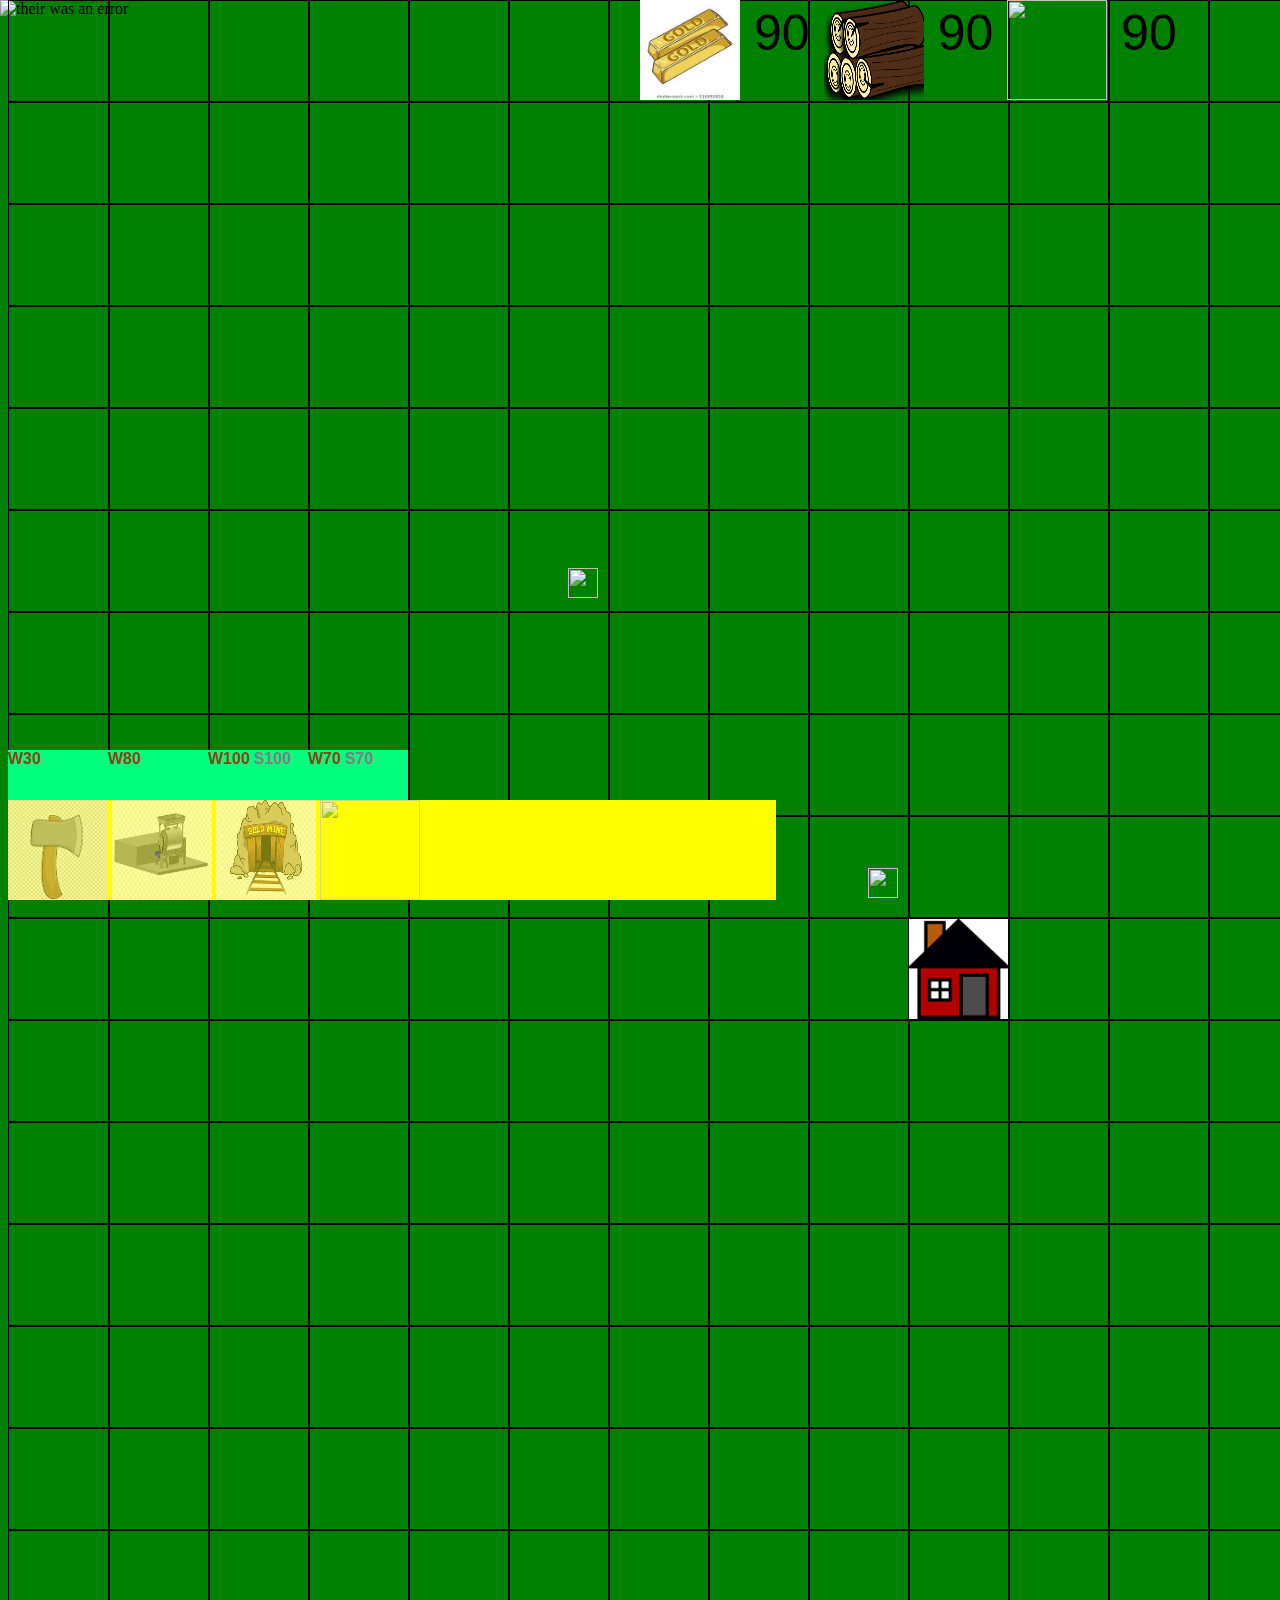
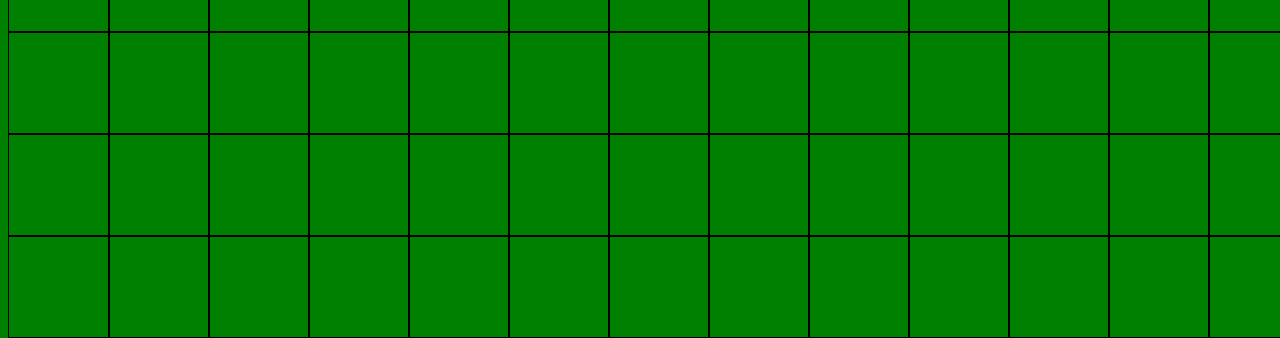
==== index.html @ e067030f "Add initial files" ====
<!DOCTYPE html>
<html lang="en">
<head>
    <meta charset="UTF-8">
    <meta name="viewport" content="width=device-width, initial-scale=1.0">
    <title>builder-defender</title>
    <link rel="stylesheet" href="styles.css">
</head>
<body>

    <div class="collumn-1 collumn">
        <div class="grid-piece grid-1"></div>
        <div class="grid-piece grid-2"></div>
        <div class="grid-piece grid-3"></div>
        <div class="grid-piece grid-4"></div>
        <div class="grid-piece grid-5"></div>
        <div class="grid-piece grid-6"></div>
        <div class="grid-piece grid-7"></div>
        <div class="grid-piece grid-8"></div>
        <div class="grid-piece grid-9"></div>
        <div class="grid-piece grid-10"></div>
        <div class="grid-piece grid-11"></div>
        <div class="grid-piece grid-12"></div>
        <div class="grid-piece grid-13"></div>
        <div class="grid-piece grid-14"></div>
        <div class="grid-piece grid-15"></div>
        <div class="grid-piece grid-16"></div>
        <div class="grid-piece grid-17"></div>
        <div class="grid-piece grid-18"></div>
        <div class="grid-piece grid-19"></div>
</div>
<div class="collumn-2 collumn">
    <div class="grid-piece grid-1"></div>
    <div class="grid-piece grid-2"></div>
    <div class="grid-piece grid-3"></div>
    <div class="grid-piece grid-4"></div>
    <div class="grid-piece grid-5"></div>
    <div class="grid-piece grid-6"></div>
    <div class="grid-piece grid-7"></div>
    <div class="grid-piece grid-8"></div>
    <div class="grid-piece grid-9"></div>
    <div class="grid-piece grid-10"></div>
    <div class="grid-piece grid-11"></div>
    <div class="grid-piece grid-12"></div>
    <div class="grid-piece grid-13"></div>
    <div class="grid-piece grid-14"></div>
    <div class="grid-piece grid-15"></div>
    <div class="grid-piece grid-16"></div>
    <div class="grid-piece grid-17"></div>
    <div class="grid-piece grid-18"></div>
    <div class="grid-piece grid-19"></div>
    </div>
    <div class="collumn-3 collumn">
        <div class="grid-piece grid-1"></div>
        <div class="grid-piece grid-2"></div>
        <div class="grid-piece grid-3"></div>
        <div class="grid-piece grid-4"></div>
        <div class="grid-piece grid-5"></div>
        <div class="grid-piece grid-6"></div>
        <div class="grid-piece grid-7"></div>
        <div class="grid-piece grid-8"></div>
        <div class="grid-piece grid-9"></div>
        <div class="grid-piece grid-10"></div>
        <div class="grid-piece grid-11"></div>
        <div class="grid-piece grid-12"></div>
        <div class="grid-piece grid-13"></div>
        <div class="grid-piece grid-14"></div>
        <div class="grid-piece grid-15"></div>
        <div class="grid-piece grid-16"></div>
        <div class="grid-piece grid-17"></div>
        <div class="grid-piece grid-18"></div>
        <div class="grid-piece grid-19"></div>
    </div>
    <div class="collumn-4 collumn">
        <div class="grid-piece grid-1"></div>
        <div class="grid-piece grid-2"></div>
        <div class="grid-piece grid-3"></div>
        <div class="grid-piece grid-4"></div>
        <div class="grid-piece grid-5"></div>
        <div class="grid-piece grid-6"></div>
        <div class="grid-piece grid-7"></div>
        <div class="grid-piece grid-8"></div>
        <div class="grid-piece grid-9"></div>
        <div class="grid-piece grid-10"></div>
        <div class="grid-piece grid-11"></div>
        <div class="grid-piece grid-12"></div>
        <div class="grid-piece grid-13"></div>
        <div class="grid-piece grid-14"></div>
        <div class="grid-piece grid-15"></div>
        <div class="grid-piece grid-16"></div>
        <div class="grid-piece grid-17"></div>
        <div class="grid-piece grid-18"></div>
        <div class="grid-piece grid-19"></div>
    </div>

    <div class="collumn-5 collumn">
        <div class="grid-piece grid-1"></div>
        <div class="grid-piece grid-2"></div>
        <div class="grid-piece grid-3"></div>
        <div class="grid-piece grid-4"></div>
        <div class="grid-piece grid-5"></div>
        <div class="grid-piece grid-6"></div>
        <div class="grid-piece grid-7"></div>
        <div class="grid-piece grid-8"></div>
        <div class="grid-piece grid-9"></div>
        <div class="grid-piece grid-10"></div>
        <div class="grid-piece grid-11"></div>
        <div class="grid-piece grid-12"></div>
        <div class="grid-piece grid-13"></div>
        <div class="grid-piece grid-14"></div>
        <div class="grid-piece grid-15"></div>
        <div class="grid-piece grid-16"></div>
        <div class="grid-piece grid-17"></div>
        <div class="grid-piece grid-18"></div>
        <div class="grid-piece grid-19"></div>
    </div>
    <div class="collumn-6 collumn">
        <div class="grid-piece grid-1"></div>
        <div class="grid-piece grid-2"></div>
        <div class="grid-piece grid-3"></div>
        <div class="grid-piece grid-4"></div>
        <div class="grid-piece grid-5"></div>
        <div class="grid-piece grid-6"></div>
        <div class="grid-piece grid-7"></div>
        <div class="grid-piece grid-8"></div>
        <div class="grid-piece grid-9"></div>
        <div class="grid-piece grid-10"></div>
        <div class="grid-piece grid-11"></div>
        <div class="grid-piece grid-12"></div>
        <div class="grid-piece grid-13"></div>
        <div class="grid-piece grid-14"></div>
        <div class="grid-piece grid-15"></div>
        <div class="grid-piece grid-16"></div>
        <div class="grid-piece grid-17"></div>
        <div class="grid-piece grid-18"></div>
        <div class="grid-piece grid-19"></div>
    </div>
    <div class="collumn-7 collumn">
        <div class="grid-piece grid-1"></div>
        <div class="grid-piece grid-2"></div>
        <div class="grid-piece grid-3"></div>
        <div class="grid-piece grid-4"></div>
        <div class="grid-piece grid-5"></div>
        <div class="grid-piece grid-6"></div>
        <div class="grid-piece grid-7"></div>
        <div class="grid-piece grid-8"></div>
        <div class="grid-piece grid-9"></div>
        <div class="grid-piece grid-10"></div>
        <div class="grid-piece grid-11"></div>
        <div class="grid-piece grid-12"></div>
        <div class="grid-piece grid-13"></div>
        <div class="grid-piece grid-14"></div>
        <div class="grid-piece grid-15"></div>
        <div class="grid-piece grid-16"></div>
        <div class="grid-piece grid-17"></div>
        <div class="grid-piece grid-18"></div>
        <div class="grid-piece grid-19"></div>
    </div>
    </div>
    <div class="collumn-8 collumn">
        <div class="grid-piece grid-1"></div>
        <div class="grid-piece grid-2"></div>
        <div class="grid-piece grid-3"></div>
        <div class="grid-piece grid-4"></div>
        <div class="grid-piece grid-5"></div>
        <div class="grid-piece grid-6"></div>
        <div class="grid-piece grid-7"></div>
        <div class="grid-piece grid-8"></div>
        <div class="grid-piece grid-9"></div>
        <div class="grid-piece grid-10"></div>
        <div class="grid-piece grid-11"></div>
        <div class="grid-piece grid-12"></div>
        <div class="grid-piece grid-13"></div>
        <div class="grid-piece grid-14"></div>
        <div class="grid-piece grid-15"></div>
        <div class="grid-piece grid-16"></div>
        <div class="grid-piece grid-17"></div>
        <div class="grid-piece grid-18"></div>
        <div class="grid-piece grid-19"></div>
    </div>
    <div class="collumn-9 collumn">
        <div class="grid-piece grid-1"></div>
        <div class="grid-piece grid-2"></div>
        <div class="grid-piece grid-3"></div>
        <div class="grid-piece grid-4"></div>
        <div class="grid-piece grid-5"></div>
        <div class="grid-piece grid-6"></div>
        <div class="grid-piece grid-7"></div>
        <div class="grid-piece grid-8"></div>
        <div class="grid-piece grid-9"></div>
        <div class="grid-piece grid-10"></div>
        <div class="grid-piece grid-11"></div>
        <div class="grid-piece grid-12"></div>
        <div class="grid-piece grid-13"></div>
        <div class="grid-piece grid-14"></div>
        <div class="grid-piece grid-15"></div>
        <div class="grid-piece grid-16"></div>
        <div class="grid-piece grid-17"></div>
        <div class="grid-piece grid-18"></div>
        <div class="grid-piece grid-19"></div>
</div>
<div class="collumn-10 collumn">
    <div class="grid-piece grid-1"></div>
    <div class="grid-piece grid-2"></div>
    <div class="grid-piece grid-3"></div>
    <div class="grid-piece grid-4"></div>
    <div class="grid-piece grid-5"></div>
    <div class="grid-piece grid-6"></div>
    <div class="grid-piece grid-7"></div>
    <div class="grid-piece grid-8"></div>
    <div class="grid-piece grid-9"></div>
    <div class="grid-piece grid-10">
        <img id="HQ" src="[data-uri]" alt="">
    </div>
    <div class="grid-piece grid-11"></div>
    <div class="grid-piece grid-12"></div>
    <div class="grid-piece grid-13"></div>
    <div class="grid-piece grid-14"></div>
    <div class="grid-piece grid-15"></div>
    <div class="grid-piece grid-16"></div>
    <div class="grid-piece grid-17"></div>
    <div class="grid-piece grid-18"></div>
    <div class="grid-piece grid-19"></div>
    </div>
    <div class="collumn-11 collumn">
        <div class="grid-piece grid-1"></div>
        <div class="grid-piece grid-2"></div>
        <div class="grid-piece grid-3"></div>
        <div class="grid-piece grid-4"></div>
        <div class="grid-piece grid-5"></div>
        <div class="grid-piece grid-6"></div>
        <div class="grid-piece grid-7"></div>
        <div class="grid-piece grid-8"></div>
        <div class="grid-piece grid-9"></div>
        <div class="grid-piece grid-10"></div>
        <div class="grid-piece grid-11"></div>
        <div class="grid-piece grid-12"></div>
        <div class="grid-piece grid-13"></div>
        <div class="grid-piece grid-14"></div>
        <div class="grid-piece grid-15"></div>
        <div class="grid-piece grid-16"></div>
        <div class="grid-piece grid-17"></div>
        <div class="grid-piece grid-18"></div>
        <div class="grid-piece grid-19"></div>
    </div>
    <div class="collumn-12 collumn">
        <div class="grid-piece grid-1"></div>
        <div class="grid-piece grid-2"></div>
        <div class="grid-piece grid-3"></div>
        <div class="grid-piece grid-4"></div>
        <div class="grid-piece grid-5"></div>
        <div class="grid-piece grid-6"></div>
        <div class="grid-piece grid-7"></div>
        <div class="grid-piece grid-8"></div>
        <div class="grid-piece grid-9"></div>
        <div class="grid-piece grid-10"></div>
        <div class="grid-piece grid-11"></div>
        <div class="grid-piece grid-12"></div>
        <div class="grid-piece grid-13"></div>
        <div class="grid-piece grid-14"></div>
        <div class="grid-piece grid-15"></div>
        <div class="grid-piece grid-16"></div>
        <div class="grid-piece grid-17"></div>
        <div class="grid-piece grid-18"></div>
        <div class="grid-piece grid-19"></div>
    </div>

    <div class="collumn-13 collumn">
        <div class="grid-piece grid-1"></div>
        <div class="grid-piece grid-2"></div>
        <div class="grid-piece grid-3"></div>
        <div class="grid-piece grid-4"></div>
        <div class="grid-piece grid-5"></div>
        <div class="grid-piece grid-6"></div>
        <div class="grid-piece grid-7"></div>
        <div class="grid-piece grid-8"></div>
        <div class="grid-piece grid-9"></div>
        <div class="grid-piece grid-10"></div>
        <div class="grid-piece grid-11"></div>
        <div class="grid-piece grid-12"></div>
        <div class="grid-piece grid-13"></div>
        <div class="grid-piece grid-14"></div>
        <div class="grid-piece grid-15"></div>
        <div class="grid-piece grid-16"></div>
        <div class="grid-piece grid-17"></div>
        <div class="grid-piece grid-18"></div>
        <div class="grid-piece grid-19"></div>
    </div>
    <div class="collumn-14 collumn">
        <div class="grid-piece grid-1"></div>
        <div class="grid-piece grid-2"></div>
        <div class="grid-piece grid-3"></div>
        <div class="grid-piece grid-4"></div>
        <div class="grid-piece grid-5"></div>
        <div class="grid-piece grid-6"></div>
        <div class="grid-piece grid-7"></div>
        <div class="grid-piece grid-8"></div>
        <div class="grid-piece grid-9"></div>
        <div class="grid-piece grid-10"></div>
        <div class="grid-piece grid-11"></div>
        <div class="grid-piece grid-12"></div>
        <div class="grid-piece grid-13"></div>
        <div class="grid-piece grid-14"></div>
        <div class="grid-piece grid-15"></div>
        <div class="grid-piece grid-16"></div>
        <div class="grid-piece grid-17"></div>
        <div class="grid-piece grid-18"></div>
        <div class="grid-piece grid-19"></div>
    </div>    
    <div class="collumn-15 collumn">
        <div class="grid-piece grid-1"></div>
        <div class="grid-piece grid-2"></div>
        <div class="grid-piece grid-3"></div>
        <div class="grid-piece grid-4"></div>
        <div class="grid-piece grid-5"></div>
        <div class="grid-piece grid-6"></div>
        <div class="grid-piece grid-7"></div>
        <div class="grid-piece grid-8"></div>
        <div class="grid-piece grid-9"></div>
        <div class="grid-piece grid-10"></div>
        <div class="grid-piece grid-11"></div>
        <div class="grid-piece grid-12"></div>
        <div class="grid-piece grid-13"></div>
        <div class="grid-piece grid-14"></div>
        <div class="grid-piece grid-15"></div>
        <div class="grid-piece grid-16"></div>
        <div class="grid-piece grid-17"></div>
        <div class="grid-piece grid-18"></div>
        <div class="grid-piece grid-19"></div>
    </div>
    <div class="collumn-16 collumn">
        <div class="grid-piece grid-1"></div>
        <div class="grid-piece grid-2"></div>
        <div class="grid-piece grid-3"></div>
        <div class="grid-piece grid-4"></div>
        <div class="grid-piece grid-5"></div>
        <div class="grid-piece grid-6"></div>
        <div class="grid-piece grid-7"></div>
        <div class="grid-piece grid-8"></div>
        <div class="grid-piece grid-9"></div>
        <div class="grid-piece grid-10"></div>
        <div class="grid-piece grid-11"></div>
        <div class="grid-piece grid-12"></div>
        <div class="grid-piece grid-13"></div>
        <div class="grid-piece grid-14"></div>
        <div class="grid-piece grid-15"></div>
        <div class="grid-piece grid-16"></div>
        <div class="grid-piece grid-17"></div>
        <div class="grid-piece grid-18"></div>
        <div class="grid-piece grid-19"></div>
    </div>
    <div class="collumn-17 collumn">
        <div class="grid-piece grid-1"></div>
        <div class="grid-piece grid-2"></div>
        <div class="grid-piece grid-3"></div>
        <div class="grid-piece grid-4"></div>
        <div class="grid-piece grid-5"></div>
        <div class="grid-piece grid-6"></div>
        <div class="grid-piece grid-7"></div>
        <div class="grid-piece grid-8"></div>
        <div class="grid-piece grid-9"></div>
        <div class="grid-piece grid-10"></div>
        <div class="grid-piece grid-11"></div>
        <div class="grid-piece grid-12"></div>
        <div class="grid-piece grid-13"></div>
        <div class="grid-piece grid-14"></div>
        <div class="grid-piece grid-15"></div>
        <div class="grid-piece grid-16"></div>
        <div class="grid-piece grid-17"></div>
        <div class="grid-piece grid-18"></div>
        <div class="grid-piece grid-19"></div>
    </div>
    <div class="collumn-18 collumn">
        <div class="grid-piece grid-1"></div>
        <div class="grid-piece grid-2"></div>
        <div class="grid-piece grid-3"></div>
        <div class="grid-piece grid-4"></div>
        <div class="grid-piece grid-5"></div>
        <div class="grid-piece grid-6"></div>
        <div class="grid-piece grid-7"></div>
        <div class="grid-piece grid-8"></div>
        <div class="grid-piece grid-9"></div>
        <div class="grid-piece grid-10"></div>
        <div class="grid-piece grid-11"></div>
        <div class="grid-piece grid-12"></div>
        <div class="grid-piece grid-13"></div>
        <div class="grid-piece grid-14"></div>
        <div class="grid-piece grid-15"></div>
        <div class="grid-piece grid-16"></div>
        <div class="grid-piece grid-17"></div>
        <div class="grid-piece grid-18"></div>
        <div class="grid-piece grid-19"></div>
    </div>    
    <div class="collumn-19 collumn">
        <div class="grid-piece grid-1"></div>
        <div class="grid-piece grid-2"></div>
        <div class="grid-piece grid-3"></div>
        <div class="grid-piece grid-4"></div>
        <div class="grid-piece grid-5"></div>
        <div class="grid-piece grid-6"></div>
        <div class="grid-piece grid-7"></div>
        <div class="grid-piece grid-8"></div>
        <div class="grid-piece grid-9"></div>
        <div class="grid-piece grid-10"></div>
        <div class="grid-piece grid-11"></div>
        <div class="grid-piece grid-12"></div>
        <div class="grid-piece grid-13"></div>
        <div class="grid-piece grid-14"></div>
        <div class="grid-piece grid-15"></div>
        <div class="grid-piece grid-16"></div>
        <div class="grid-piece grid-17"></div>
        <div class="grid-piece grid-18"></div>
        <div class="grid-piece grid-19"></div>
    </div>
    <div class="collumn-20 collumn">
        <div class="grid-piece grid-1"></div>
        <div class="grid-piece grid-2"></div>
        <div class="grid-piece grid-3"></div>
        <div class="grid-piece grid-4"></div>
        <div class="grid-piece grid-5"></div>
        <div class="grid-piece grid-6"></div>
        <div class="grid-piece grid-7"></div>
        <div class="grid-piece grid-8"></div>
        <div class="grid-piece grid-9"></div>
        <div class="grid-piece grid-10"></div>
        <div class="grid-piece grid-11"></div>
        <div class="grid-piece grid-12"></div>
        <div class="grid-piece grid-13"></div>
        <div class="grid-piece grid-14"></div>
        <div class="grid-piece grid-15"></div>
        <div class="grid-piece grid-16"></div>
        <div class="grid-piece grid-17"></div>
        <div class="grid-piece grid-18"></div>
        <div class="grid-piece grid-19"></div>
    </div>
    <div class="materials-bar">
        <img class="gold mats" src="[data-uri]" alt="">
        <p class="gold-count mats-count">:0</p>
        <img class="wood mats" src="Wood_Icon.svg.hi.png" alt="">
        <p class="wood-count mats-count">:0</p>
        <img class="stone mats" src="https://cdn.imgbin.com/2/14/1/imgbin-animation-club-penguin-stone-youtube-animation-HnfnhnLkQA6zX4UK2wSbSr79u.jpg" alt="">
        <p class="stone-count mats-count">:0</p>
    </div>

    <div class="buildings-bar">
        <img class="main-wood wood-harvester" src="[data-uri]" alt="wood-colecter"> 
        <div class="costs-container wood-costs">
            <span class="wood-label mats-label">W30</span>
        </div>

        <img class="main-stone stone-harvester" src="[data-uri]" alt="">
        <div class="costs-container stone-costs">
            <span class="wood-label mats-label">W80</span>
        </div>

        <img class="main-gold gold-harvester" src="[data-uri]" alt="">
        <div class="costs-container gold-costs">
            <span class="wood-label mats-label">W100</span>
            <span class="stone-label mats-label">S100</span>
        </div>

        <img class="main-tower tower" src="https://encrypted-tbn0.gstatic.com/images?q=tbn:ANd9GcSYOeVgnD3nFs_dVPqCcjiqwUQNZCGp8e5yvQ&usqp=CAU" alt="">
        <div class="costs-container tower-costs">
            <span class="wood-label mats-label">W70</span>
            <span class="stone-label mats-label">S70</span>
        </div>

    </div>
    <img class="background" src="https://encrypted-tbn0.gstatic.com/images?q=tbn:ANd9GcTx_zJn8___tP1kw29iPqlCCMA0YPq8dE5Ckg&usqp=CAU" alt="their was an error">
    <script src="https://ajax.googleapis.com/ajax/libs/jquery/3.5.1/jquery.min.js"></script>
    <script src="https://kit.fontawesome.com/8d652c0b44.js" crossorigin="anonymous"></script>
    <script src="core.js"></script>
</body>
</html>
---- styles.css ----
/* Grid system */
.grid-piece{
    background-color: transparent;
    width: 100px;
    height: 100px;
    border: #000000 1px solid;
}
.grid-1{
    top: 0;
    left: 0;
}
.collumn{
    top: 0;
    position: absolute;
}
.collumn-2{
    margin-left: 100px;
}
.collumn-3{
    margin-left: 200px;
}
.collumn-4{
    margin-left: 300px;
}
.collumn-5{
    margin-left: 400px;
}
.collumn-6{
    margin-left: 500px;
}
.collumn-7{
    margin-left: 600px;
}
.collumn-8{
    margin-left: 700px;
}
.collumn-9{
    margin-left: 800px;
}
.collumn-10{
    margin-left: 900px;
}
.collumn-11{
    margin-left: 1000px;
}
.collumn-12{
    margin-left: 1100px;
}
.collumn-13{
    margin-left: 1200px;
}
.collumn-14{
    margin-left: 1300px;
}
.collumn-15{
    margin-left: 1400px;
}
.collumn-16{
    margin-left: 1500px;
}
.collumn-17{
    margin-left: 1600px;
}
.collumn-18{
    margin-left: 1700px;
}
.collumn-19{
    margin-left: 1800px;
}
.collumn-20{
    margin-left: 1900px;
}
/* general */
.background{
    width: 2000px;
    height: 1900px;
    position: absolute;
    top: 0;
    left: 0;
    z-index: -1;
}
/* buildings */
.buildings-bar{
    width: 60%;
    position: fixed;
    height: 100px;
    background-color: yellow;
    bottom: 0;
}
.wood-harvester,.stone-harvester,.gold-harvester,.tower{
    height: 100px;
    width: 100px;
    opacity: 0.6;
}
#HQ{
    width: 100px;
    height: 100px;
    position: absolute;
}
/* materials */
.materials-bar{
    position: fixed;
    height: 100px;
    width: 50%;
    top: 0;
    right: 0;
}
.mats{
    width: 100px;
    height: 100px;
}
.mats-count{
    display: inline;
    position: relative;
    bottom: 50px;
    margin: 10px;
    font-size: 50px;
    font-family: sans-serif;
}
/* enemy */
.enemy{
    width: 50px;
    border-radius: 100px;
    top: 0;
    left: 0;
    position: absolute;
    z-index: 2;
}
/* Arrow */
.arrow{
    width: 30px;
    height: 30px;
    position: absolute;
    z-index: 3;
}
/* loose elements */
.loose-heading{
    color: #ffffff;
    font-family: sans-serif;
    margin-top: 20px;
    font-size: 50px;
}
.loose-container{
    background-color: #00FF7F;
    border-radius: 20px;
    height: 50%;
    width: 50%;
    position: fixed;
    text-align: center;
    top: 25%;
    left: 25%;
    z-index: 5;
}
.restart-btn{
    margin-right: 50px;
}
.home-btn{
    margin-left: 50px;
}
/* home page */
.home-heading{
    color: #ffffff;
    font-family: sans-serif;
    margin-top: 100px;
    font-size: 100px;
}
.fas,.far{
    font-size: 30px;
    color: #fff;
    text-decoration: none;
}
.container{
    margin: 0;
    left: 0;
    top: 0;
    background-color: #00FF7F;
    width: 100%;
    height: 100%;
    position: absolute;
    text-align: center;
}
.play-btn{
    font-size: 50px;
    margin-right: 50px;
}
.question-btn{
    font-size: 50px;
    background-color: transparent;
    border: none;
    margin-left: 50px;
    cursor: pointer;
}
/* how to play */
.htp-container{
    top: 15%;
    background-color: #00FF7F;
    height: 70%;
    z-index: 2;
}
.hidden{
    display: none;
}
.overlay{
    opacity: 0.6;
    width: 100%;
    height: 100%;
    background-color: #000;
    z-index: 1;
    position: absolute;
    top: 0;
    left: 0;
}
.close-btn{
    position: absolute;
    right: 0;
    background-color: transparent;
    border: 0;
    cursor: pointer;
}
.copyright{
    position: absolute;
    left: 45%;
    bottom: 1px;
}
body{
    background-color: green;
}
/* material-costs */
.mats-label{
    font-family: sans-serif;
    font-weight: 900;
}
.wood-label{
    color: saddlebrown;
}
.stone-label{
    color: grey;
}
.gold-label{
    color: gold;
}
.costs-container{
    width: 100px;
    height: 50px;
    background-color: #00FF7F;
    position: absolute;
    bottom: 100px;
}
.wood-costs{
    left: 0;
}
.stone-costs{
    left: 100px;
}
.gold-costs{
    left: 200px;
}
.tower-costs{
    left: 300px;
}
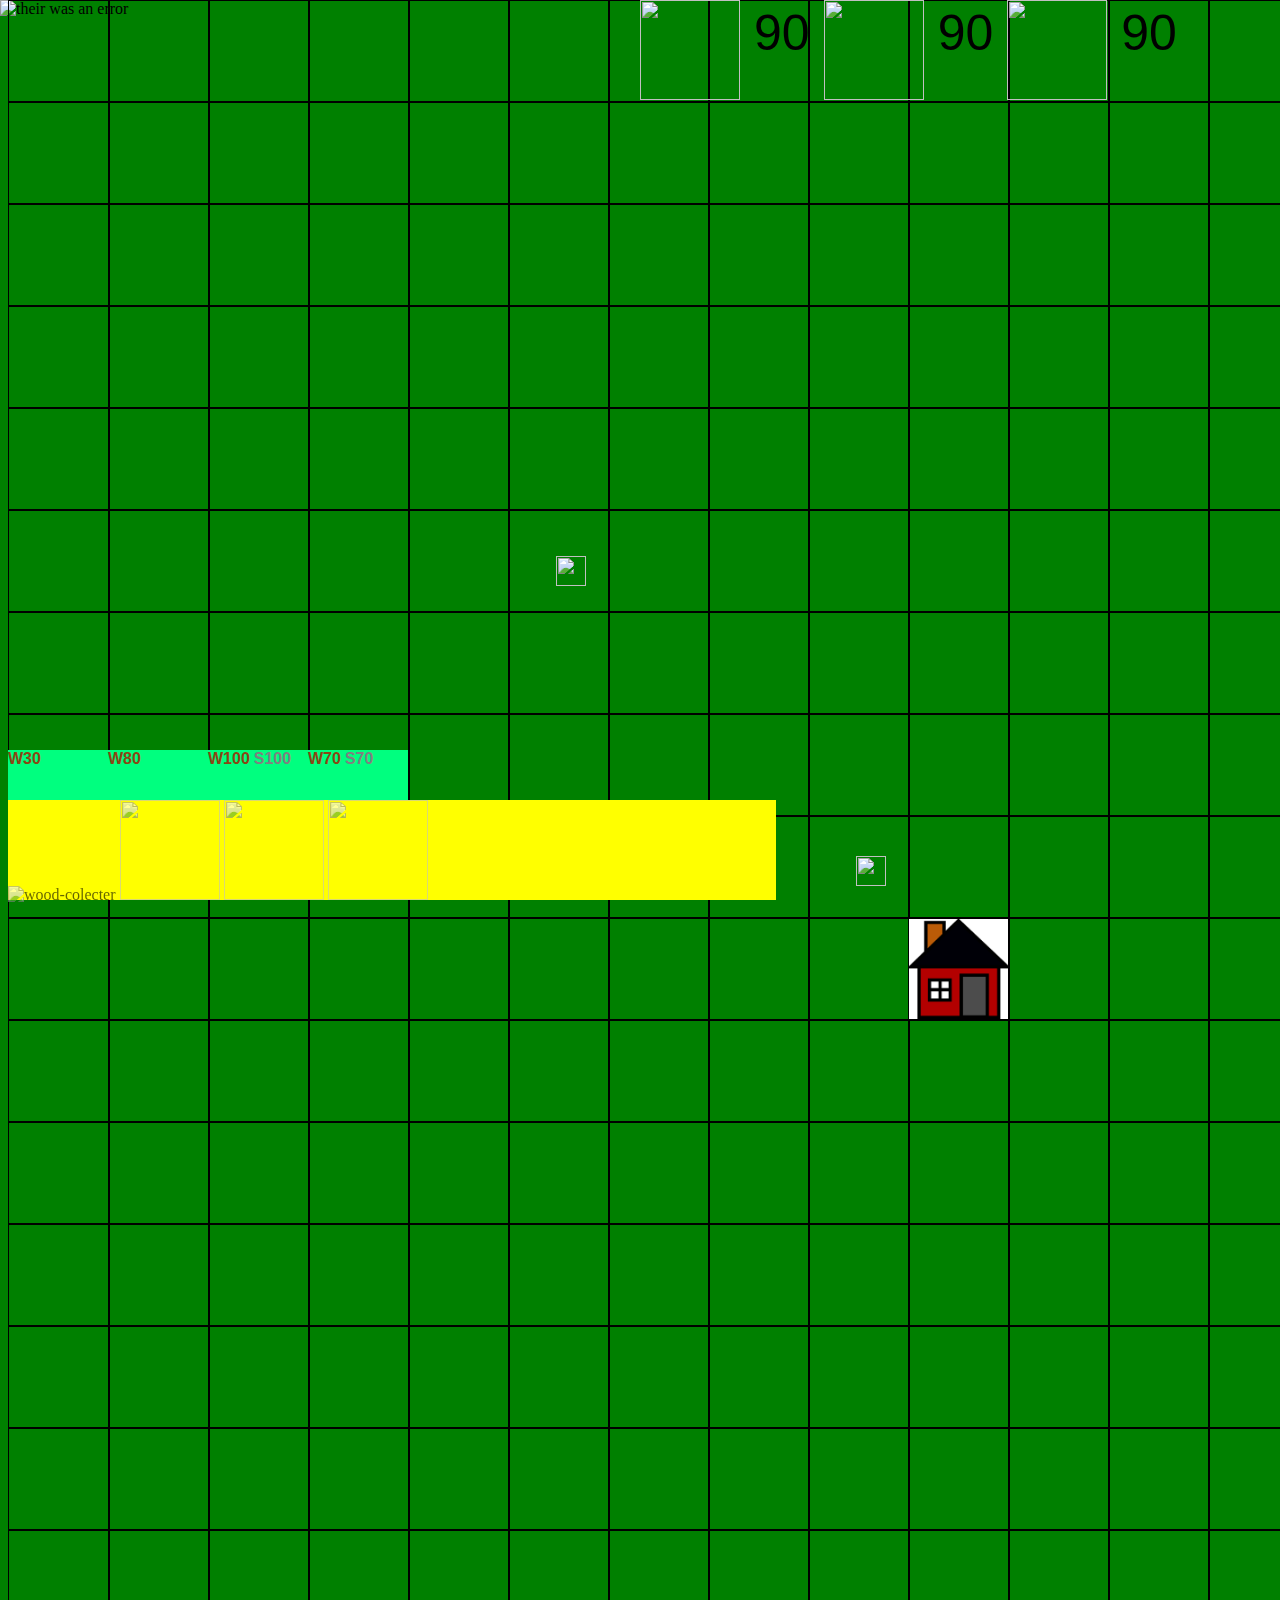
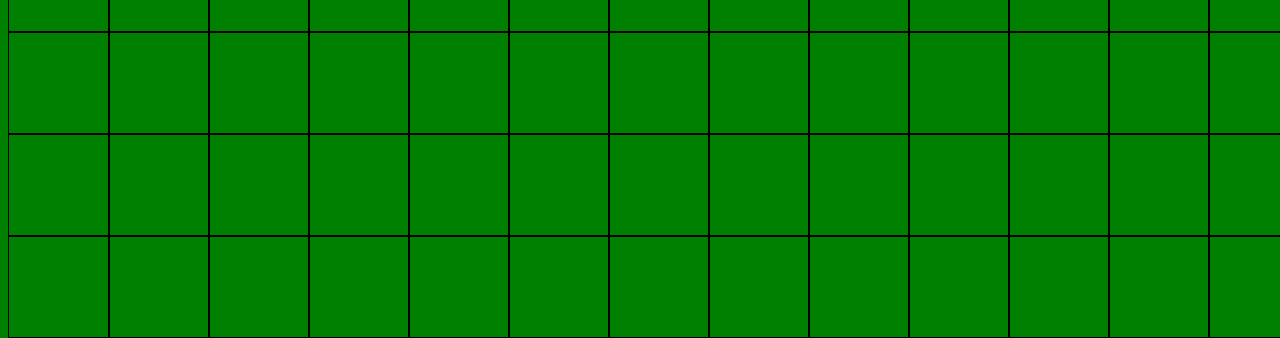
==== commit c1f15aa0: "s" ====
--- a/index.html
+++ b/index.html
@@ -434,32 +434,32 @@
         <div class="grid-piece grid-19"></div>
     </div>
     <div class="materials-bar">
-        <img class="gold mats" src="[data-uri]" alt="">
+        <img class="gold mats" src="images/gold-ingots.png" alt="">
         <p class="gold-count mats-count">:0</p>
-        <img class="wood mats" src="Wood_Icon.svg.hi.png" alt="">
+        <img class="wood mats" src="images/wood (1).png" alt="">
         <p class="wood-count mats-count">:0</p>
-        <img class="stone mats" src="https://cdn.imgbin.com/2/14/1/imgbin-animation-club-penguin-stone-youtube-animation-HnfnhnLkQA6zX4UK2wSbSr79u.jpg" alt="">
+        <img class="stone mats" src="images/stone.png" alt="">
         <p class="stone-count mats-count">:0</p>
     </div>
 
     <div class="buildings-bar">
-        <img class="main-wood wood-harvester" src="[data-uri]" alt="wood-colecter"> 
+        <img class="main-wood wood-harvester" src="images/wood.png" alt="wood-colecter"> 
         <div class="costs-container wood-costs">
             <span class="wood-label mats-label">W30</span>
         </div>
 
-        <img class="main-stone stone-harvester" src="[data-uri]" alt="">
+        <img class="main-stone stone-harvester" src="images/bulldozer.png" alt="">
         <div class="costs-container stone-costs">
             <span class="wood-label mats-label">W80</span>
         </div>
 
-        <img class="main-gold gold-harvester" src="[data-uri]" alt="">
+        <img class="main-gold gold-harvester" src="images/gold-mine.png">
         <div class="costs-container gold-costs">
             <span class="wood-label mats-label">W100</span>
             <span class="stone-label mats-label">S100</span>
         </div>
 
-        <img class="main-tower tower" src="https://encrypted-tbn0.gstatic.com/images?q=tbn:ANd9GcSYOeVgnD3nFs_dVPqCcjiqwUQNZCGp8e5yvQ&usqp=CAU" alt="">
+        <img class="main-tower tower" src="images/tower.png" alt="">
         <div class="costs-container tower-costs">
             <span class="wood-label mats-label">W70</span>
             <span class="stone-label mats-label">S70</span>
--- a/styles.css
+++ b/styles.css
@@ -254,7 +254,23 @@
 }
 .gold-costs{
     left: 200px;
-}
+} 
 .tower-costs{
     left: 300px;
-}+}
+.bullet-position-0{
+  top: 0;
+  left:0;
+}
+.bullet-position-1{
+    top: 0;
+    right:0;
+}
+.bullet-position-2{
+    bottom: 0;
+    right:0;
+}
+.bullet-position-3{
+    bottom: 0;
+    left:0;
+}
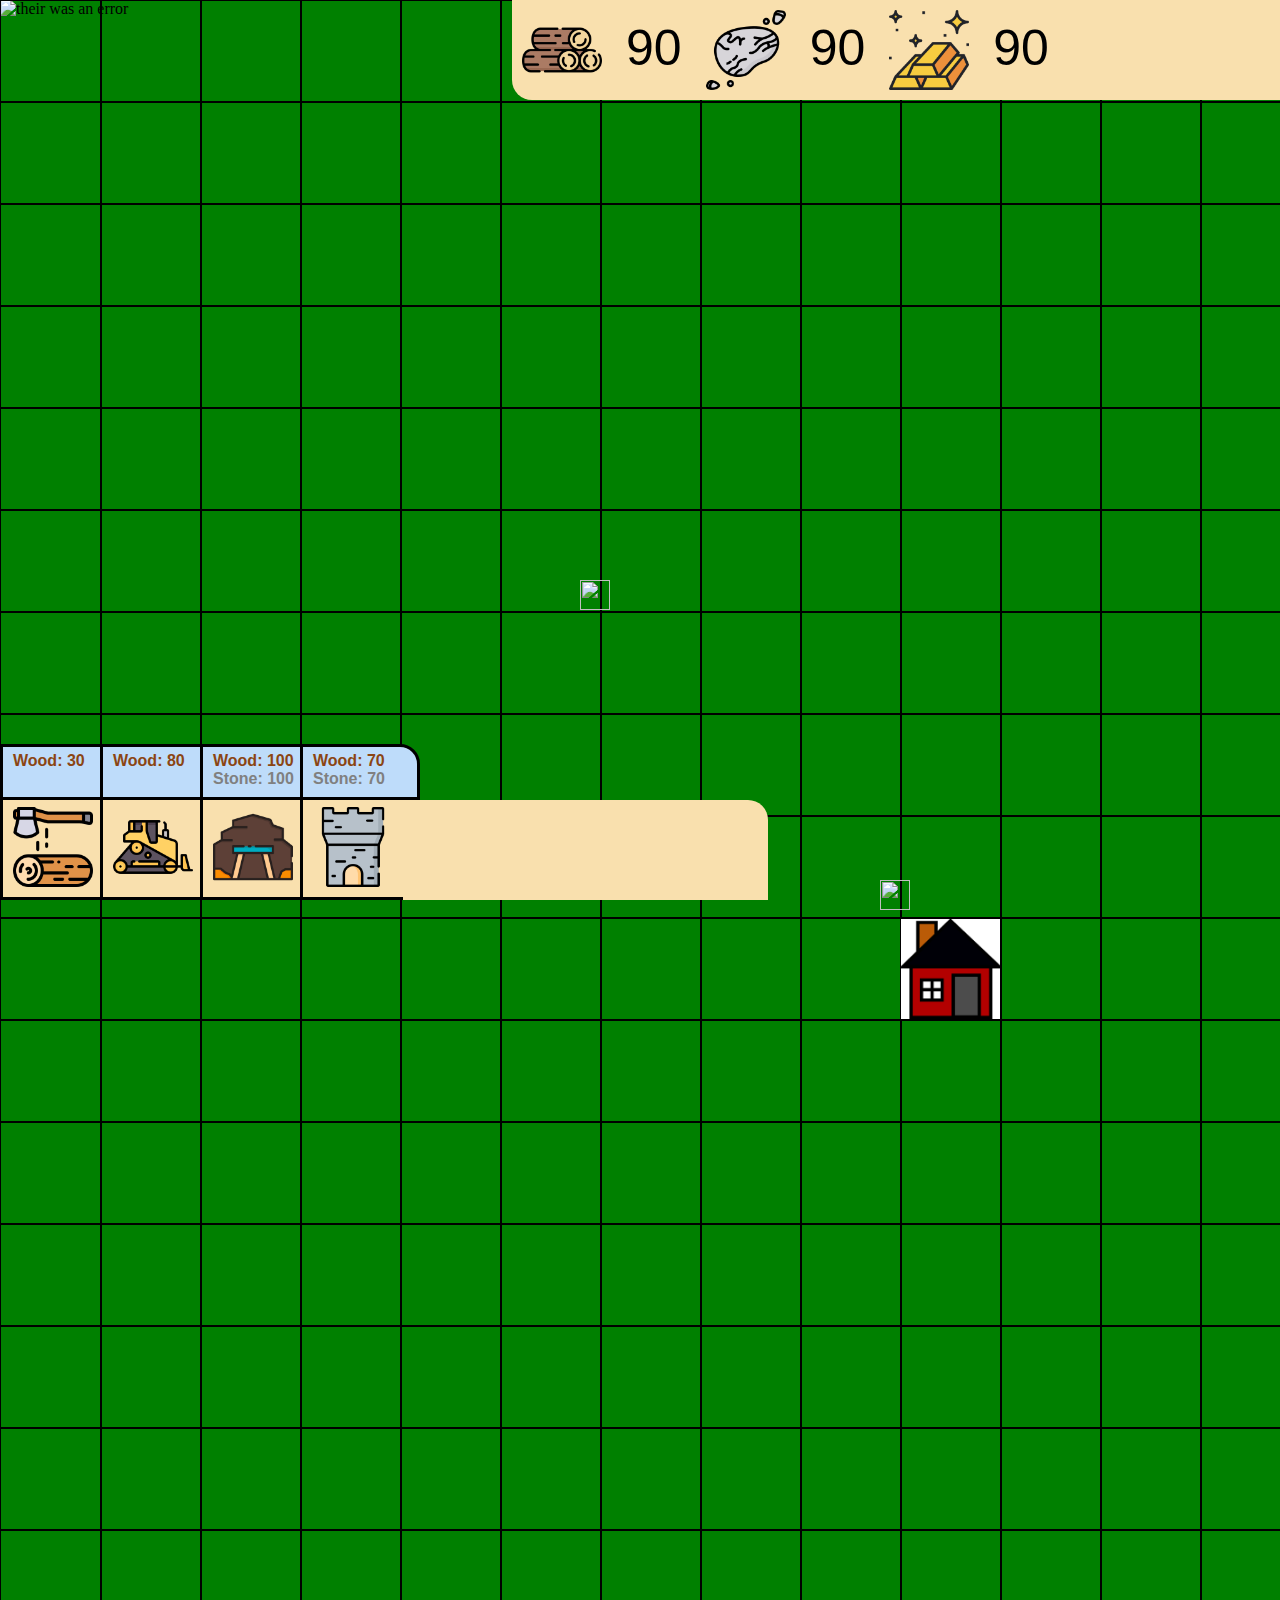
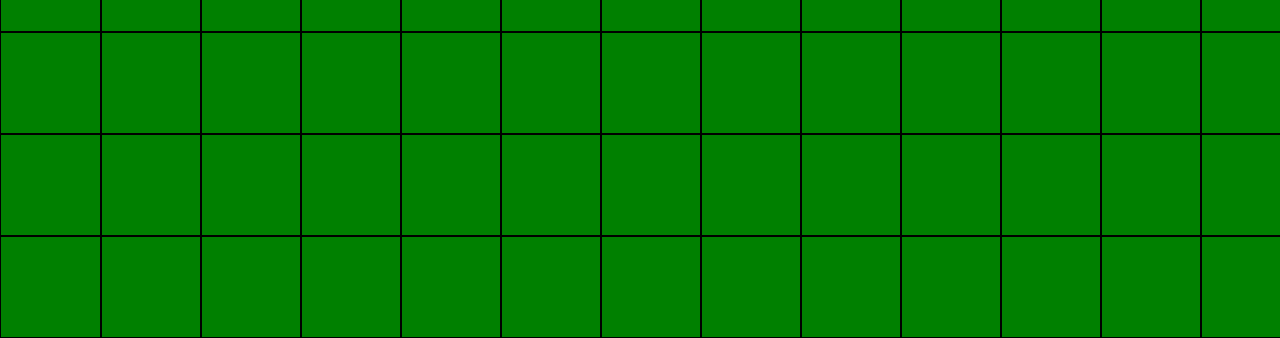
==== commit b84b580b: "Add more css files" ====
--- a/index.html
+++ b/index.html
@@ -5,6 +5,7 @@
     <meta name="viewport" content="width=device-width, initial-scale=1.0">
     <title>builder-defender</title>
     <link rel="stylesheet" href="styles.css">
+    <link rel="stylesheet" href="reactive.css">
 </head>
 <body>
 
@@ -434,35 +435,35 @@
         <div class="grid-piece grid-19"></div>
     </div>
     <div class="materials-bar">
-        <img class="gold mats" src="images/gold-ingots.png" alt="">
+        <img class="wood mats" src="images/wood (1).png" alt="Wood">
+        <p class="wood-count mats-count">:0</p>
+        <img class="stone mats" src="images/stone.png" alt="Stone">
+        <p class="stone-count mats-count">:0</p>
+        <img class="gold mats" src="images/gold-ingots.png" alt="Gold">
         <p class="gold-count mats-count">:0</p>
-        <img class="wood mats" src="images/wood (1).png" alt="">
-        <p class="wood-count mats-count">:0</p>
-        <img class="stone mats" src="images/stone.png" alt="">
-        <p class="stone-count mats-count">:0</p>
     </div>
 
     <div class="buildings-bar">
-        <img class="main-wood wood-harvester" src="images/wood.png" alt="wood-colecter"> 
+        <img class="main-wood wood-harvester" src="images/wood.png" alt="Wood-collecter"> 
         <div class="costs-container wood-costs">
-            <span class="wood-label mats-label">W30</span>
+            <span class="wood-label mats-label">Wood: 30</span>
         </div>
 
-        <img class="main-stone stone-harvester" src="images/bulldozer.png" alt="">
+        <img class="main-stone stone-harvester" src="images/bulldozer.png" alt="Stone-collecter">
         <div class="costs-container stone-costs">
-            <span class="wood-label mats-label">W80</span>
+            <span class="wood-label mats-label">Wood: 80</span>
         </div>
 
-        <img class="main-gold gold-harvester" src="images/gold-mine.png">
+        <img class="main-gold gold-harvester" src="images/gold-mine.png" alt="Gold-collecter">
         <div class="costs-container gold-costs">
-            <span class="wood-label mats-label">W100</span>
-            <span class="stone-label mats-label">S100</span>
+            <span class="wood-label mats-label">Wood: 100</span>
+            <span class="stone-label mats-label">Stone: 100</span>
         </div>
 
-        <img class="main-tower tower" src="images/tower.png" alt="">
+        <img class="main-tower tower" src="images/tower.png" alt="Tower">
         <div class="costs-container tower-costs">
-            <span class="wood-label mats-label">W70</span>
-            <span class="stone-label mats-label">S70</span>
+            <span class="wood-label mats-label">Wood: 70</span>
+            <span class="stone-label mats-label">Stone: 70</span>
         </div>
 
     </div>
--- a/styles.css
+++ b/styles.css
@@ -70,6 +70,9 @@
 .collumn-20{
     margin-left: 1900px;
 }
+body{
+    margin: 0;
+}
 /* general */
 .background{
     width: 2000px;
@@ -81,16 +84,42 @@
 }
 /* buildings */
 .buildings-bar{
+    left: 0;
     width: 60%;
     position: fixed;
     height: 100px;
-    background-color: yellow;
-    bottom: 0;
+    background-color: #f9e0ae;
+    bottom: 0;
+    border-radius: 0 20px 0 0; 
 }
 .wood-harvester,.stone-harvester,.gold-harvester,.tower{
-    height: 100px;
-    width: 100px;
-    opacity: 0.6;
+    padding: 10px;
+    height: 80px;
+    width: 80px;
+    border-top: solid 3px;
+    border-right: transparent;
+    border-bottom: solid 3px;
+    border-left: solid 3px; 
+}
+.main-wood{
+    position: fixed;
+    left: 0;
+    bottom: 0;
+}
+.main-stone{
+    position: fixed;
+    left: 100px;
+    bottom: 0;
+}
+.main-gold{
+    position: fixed;
+    left: 200px;
+    bottom: 0;
+}
+.main-tower{
+    position: fixed;
+    left: 300px;
+    bottom: 0;
 }
 #HQ{
     width: 100px;
@@ -99,20 +128,23 @@
 }
 /* materials */
 .materials-bar{
+    background-color: #f9e0ae;
     position: fixed;
     height: 100px;
-    width: 50%;
+    width: 60%;
     top: 0;
     right: 0;
+    border-radius: 0 0 0 20px;
 }
 .mats{
-    width: 100px;
-    height: 100px;
+    padding: 10px;
+    width: 80px;
+    height: 80px;
 }
 .mats-count{
     display: inline;
     position: relative;
-    bottom: 50px;
+    bottom: 35px;
     margin: 10px;
     font-size: 50px;
     font-family: sans-serif;
@@ -141,7 +173,7 @@
     font-size: 50px;
 }
 .loose-container{
-    background-color: #00FF7F;
+    background-color: #bedcfa;
     border-radius: 20px;
     height: 50%;
     width: 50%;
@@ -227,7 +259,7 @@
 }
 /* material-costs */
 .mats-label{
-    font-family: sans-serif;
+    font-family: Arial, Helvetica, sans-serif;
     font-weight: 900;
 }
 .wood-label{
@@ -240,9 +272,11 @@
     color: gold;
 }
 .costs-container{
-    width: 100px;
-    height: 50px;
-    background-color: #00FF7F;
+    border: solid 3px;
+    padding: 5px 10px;
+    width: 94px;
+    height: 40px;
+    background-color: #bedcfa;
     position: absolute;
     bottom: 100px;
 }
@@ -255,9 +289,11 @@
 .gold-costs{
     left: 200px;
 } 
-.tower-costs{
+.tower-costs{   
     left: 300px;
-}
+    border-radius: 0 20px 0 0;
+}
+/* bullet positions */
 .bullet-position-0{
   top: 0;
   left:0;
--- a/reactive.css
+++ b/reactive.css
@@ -0,0 +1,55 @@
+@media (max-width: 1000px){
+    .htp-container{
+        height: 100%;
+        top: 0;
+    }
+    .buildings-bar{
+        width: 70%;
+    }
+    .materials-bar{
+        width: 100%;
+    }
+    .loose-container{
+        width: 70%;
+        height: 70%;
+        left: 15%;
+    }
+}
+@media (max-width: 600px){
+    .htp-container{
+        height: 100%;
+        top: 0;
+        width: 70%;
+        left: 15%;
+    }
+    .buildings-bar{
+        width: 100%;
+    }
+    .loose-container{
+        width: 80%;
+        height: 80%;
+        left: 10%;
+    }
+}
+@media (max-width: 1250px){
+    .materials-bar{
+        width: 80%;
+    }
+}
+@media (max-width: 910px){
+    .htp-container{
+        height: 100%;
+        top: 0;
+    }
+    .materials-bar img,.materials-bar .mats-count{
+        width: 80px;
+    }
+    .materials-bar{
+        width: 100%;
+    }
+}
+@media (max-width: 700px){
+    .materials-bar .mats-count{
+        font-size: 30px;
+    }
+}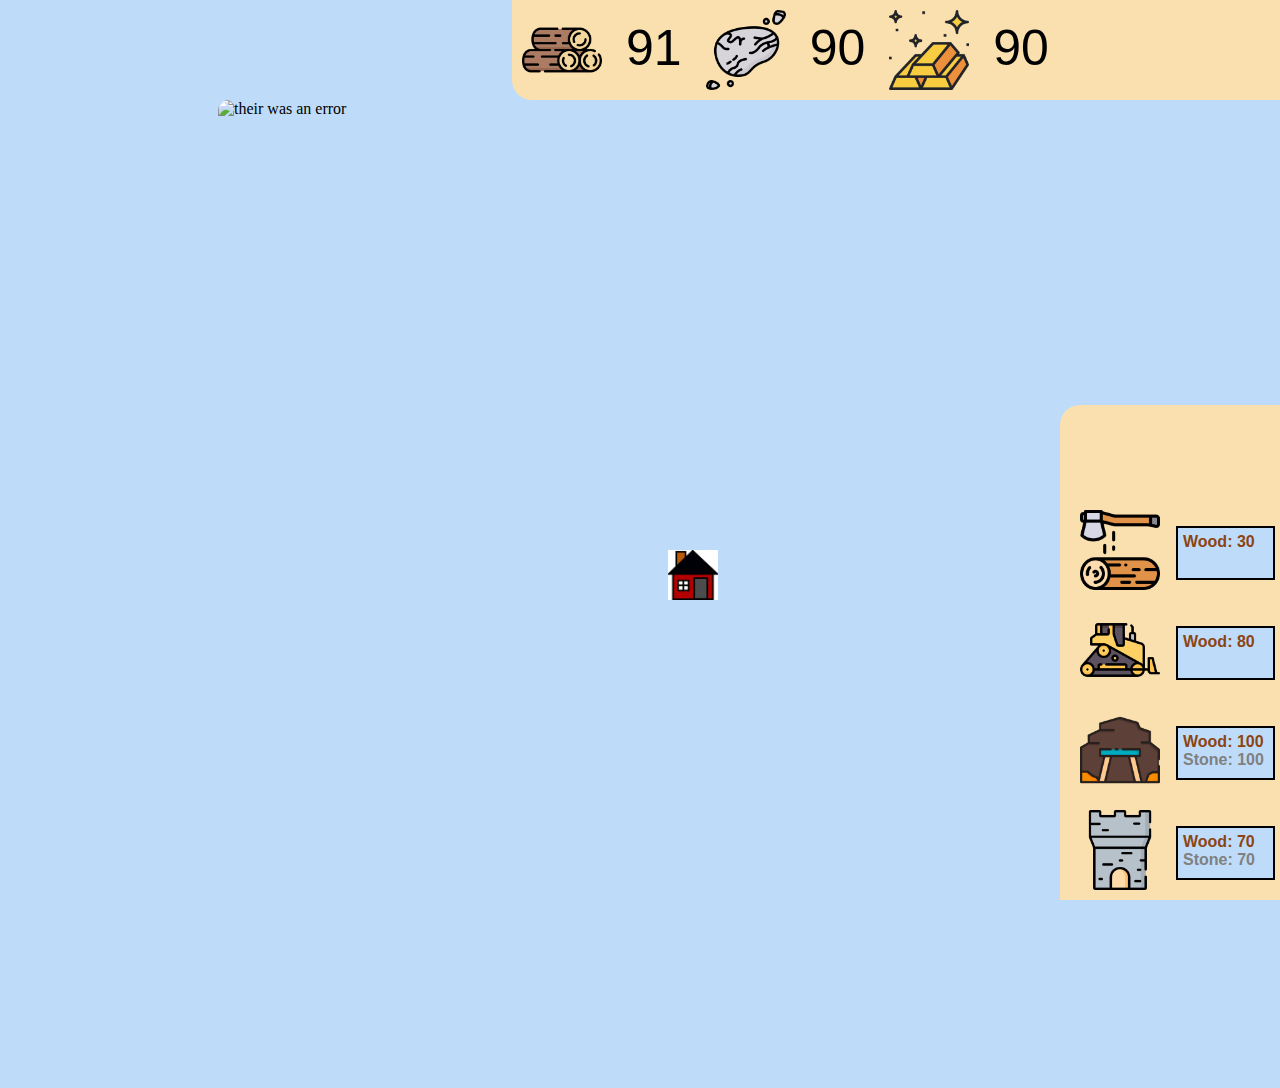
==== commit 0becd854: "Update index.html" ====
--- a/index.html
+++ b/index.html
@@ -3,7 +3,7 @@
 <head>
     <meta charset="UTF-8">
     <meta name="viewport" content="width=device-width, initial-scale=1.0">
-    <title>builder-defender</title>
+    <title>HQ Defends</title>
     <link rel="stylesheet" href="styles.css">
     <link rel="stylesheet" href="reactive.css">
 </head>
@@ -472,4 +472,4 @@
     <script src="https://kit.fontawesome.com/8d652c0b44.js" crossorigin="anonymous"></script>
     <script src="core.js"></script>
 </body>
-</html>+</html>
--- a/styles.css
+++ b/styles.css
@@ -1,129 +1,134 @@
 /* Grid system */
 .grid-piece{
     background-color: transparent;
-    width: 100px;
-    height: 100px;
-    border: #000000 1px solid;
+    width: 50px;
+    height: 50px;
 }
 .grid-1{
-    top: 0;
+    margin-top: 100px;
     left: 0;
 }
 .collumn{
     top: 0;
     position: absolute;
 }
+.collumn-1{
+    margin-left: 218px;
+}
 .collumn-2{
-    margin-left: 100px;
+    margin-left: 268px;
 }
 .collumn-3{
-    margin-left: 200px;
+    margin-left: 318px;
 }
 .collumn-4{
-    margin-left: 300px;
+    margin-left: 368px;
 }
 .collumn-5{
-    margin-left: 400px;
+    margin-left: 418px;
 }
 .collumn-6{
-    margin-left: 500px;
+    margin-left: 468px;
 }
 .collumn-7{
-    margin-left: 600px;
+    margin-left: 518px;
 }
 .collumn-8{
-    margin-left: 700px;
+    margin-left: 568px;
 }
 .collumn-9{
-    margin-left: 800px;
+    margin-left: 618px;
 }
 .collumn-10{
-    margin-left: 900px;
+    margin-left: 668px;
 }
 .collumn-11{
-    margin-left: 1000px;
+    margin-left: 718px;
 }
 .collumn-12{
-    margin-left: 1100px;
+    margin-left: 768px;
 }
 .collumn-13{
-    margin-left: 1200px;
+    margin-left: 818px;
 }
 .collumn-14{
-    margin-left: 1300px;
+    margin-left: 868px;
 }
 .collumn-15{
-    margin-left: 1400px;
+    margin-left: 918px;
 }
 .collumn-16{
-    margin-left: 1500px;
+    margin-left: 968px;
 }
 .collumn-17{
-    margin-left: 1600px;
+    margin-left: 1018px;
 }
 .collumn-18{
-    margin-left: 1700px;
+    margin-left: 1068px;
 }
 .collumn-19{
-    margin-left: 1800px;
+    margin-left: 1118px;
 }
 .collumn-20{
-    margin-left: 1900px;
+    margin-left: 1168px;
 }
 body{
     margin: 0;
+    background-color: #bedcfa;
 }
 /* general */
 .background{
-    width: 2000px;
-    height: 1900px;
-    position: absolute;
-    top: 0;
-    left: 0;
+    width: 1002px;
+    height: 988px;
+    position: absolute;
+    top: 100px;
+    left: 218px;
     z-index: -1;
+    border-radius: 10px;
 }
 /* buildings */
 .buildings-bar{
-    left: 0;
-    width: 60%;
-    position: fixed;
-    height: 100px;
+    right: 0;
+    width: 220px;
+    position: fixed;
+    height: 55%;
     background-color: #f9e0ae;
     bottom: 0;
-    border-radius: 0 20px 0 0; 
+    border-radius: 20px 0 0 0; 
 }
 .wood-harvester,.stone-harvester,.gold-harvester,.tower{
+    padding: 5px;
+    height: 40px;
+    width: 40px;
+}
+.main-wood,.main-stone,.main-gold,.main-tower{
     padding: 10px;
     height: 80px;
     width: 80px;
-    border-top: solid 3px;
-    border-right: transparent;
-    border-bottom: solid 3px;
-    border-left: solid 3px; 
 }
 .main-wood{
     position: fixed;
-    left: 0;
+    right: 110px;
+    bottom: 300px;
+}
+.main-stone{
+    position: fixed;
+    right: 110px;
+    bottom: 200px;
+}
+.main-gold{
+    position: fixed;
+    right: 110px;
+    bottom: 100px;
+}
+.main-tower{
+    position: fixed;
+    right: 110px;
     bottom: 0;
 }
-.main-stone{
-    position: fixed;
-    left: 100px;
-    bottom: 0;
-}
-.main-gold{
-    position: fixed;
-    left: 200px;
-    bottom: 0;
-}
-.main-tower{
-    position: fixed;
-    left: 300px;
-    bottom: 0;
-}
 #HQ{
-    width: 100px;
-    height: 100px;
+    width: 50px;
+    height: 50px;
     position: absolute;
 }
 /* materials */
@@ -151,7 +156,7 @@
 }
 /* enemy */
 .enemy{
-    width: 50px;
+    width: 25px;
     border-radius: 100px;
     top: 0;
     left: 0;
@@ -160,8 +165,8 @@
 }
 /* Arrow */
 .arrow{
-    width: 30px;
-    height: 30px;
+    width: 15px;
+    height: 15px;
     position: absolute;
     z-index: 3;
 }
@@ -191,41 +196,94 @@
 }
 /* home page */
 .home-heading{
-    color: #ffffff;
-    font-family: sans-serif;
-    margin-top: 100px;
-    font-size: 100px;
-}
-.fas,.far{
+    color: #222831;
+    font-family: 'Bree Serif', serif;
+    margin-top: 110px;
+    margin-left: 25px;
+    font-size: 50px;
+    line-height: 1.6;   
+}
+.goldmine{
+    font-family:'Chakra Petch', sans-serif;
+    margin-top: -20px;
+    margin-left: 25px;
     font-size: 30px;
-    color: #fff;
+    color: #825959;
+}
+.goldarrow{
+    height: 40px;
+    width: 30px;
+}
+.far{
+    margin-left: 90px;
+    margin-top: 50px;
+    color: #f2dcbb;
+    text-decoration: none;
+}
+.far:hover{
+    margin-left: 90px;
+    margin-top: 50px;
+    color: #c6b497;
+    text-decoration: none;
+}
+.fas{
+    color: #f2dcbb;
+    text-decoration: none;
+    position: absolute;
+    margin-left: 190px;
+    font-size: 50px;
+    background-color: transparent;
+    border: none;
+    cursor: pointer;
+    text-decoration: none;
+}
+.fas:hover{
+    color: #96bb7c;
+    text-decoration: none;
+    position: absolute;
+    margin-left: 190px;
+    font-size: 50px;
+    background-color: transparent;
+    border: none;
+    cursor: pointer;
     text-decoration: none;
 }
 .container{
+    background-color: #f8f7de;
+    z-index: -2;
     margin: 0;
     left: 0;
-    top: 0;
-    background-color: #00FF7F;
+    top: 0; 
     width: 100%;
     height: 100%;
     position: absolute;
     text-align: center;
 }
+.hq-pic{
+    position: absolute;
+    left: 200px;
+    top: 10px;
+    z-index: -1;
+    width: 1000px;
+    height: 750px;
+
+}
 .play-btn{
-    font-size: 50px;
+    font-size: 100px;
     margin-right: 50px;
 }
 .question-btn{
+    position: absolute;
+    margin-left: 190px;
     font-size: 50px;
     background-color: transparent;
     border: none;
-    margin-left: 50px;
     cursor: pointer;
 }
 /* how to play */
 .htp-container{
     top: 15%;
-    background-color: #00FF7F;
+    background-color: #99b898;
     height: 70%;
     z-index: 2;
 }
@@ -255,7 +313,7 @@
     bottom: 1px;
 }
 body{
-    background-color: green;
+    z-index: -2;
 }
 /* material-costs */
 .mats-label{
@@ -272,41 +330,26 @@
     color: gold;
 }
 .costs-container{
-    border: solid 3px;
-    padding: 5px 10px;
-    width: 94px;
+    border: solid 2px;
+    padding: 5px;
+    width: 85px;
     height: 40px;
     background-color: #bedcfa;
     position: absolute;
-    bottom: 100px;
 }
 .wood-costs{
-    left: 0;
+    right: 5px;
+    bottom: 320px;
 }
 .stone-costs{
-    left: 100px;
+    right: 5px;
+    bottom: 220px;
 }
 .gold-costs{
-    left: 200px;
+    right: 5px;
+    bottom: 120px;
 } 
 .tower-costs{   
-    left: 300px;
-    border-radius: 0 20px 0 0;
-}
-/* bullet positions */
-.bullet-position-0{
-  top: 0;
-  left:0;
-}
-.bullet-position-1{
-    top: 0;
-    right:0;
-}
-.bullet-position-2{
-    bottom: 0;
-    right:0;
-}
-.bullet-position-3{
-    bottom: 0;
-    left:0;
-}
+    right: 5px;
+    bottom: 20px;
+}